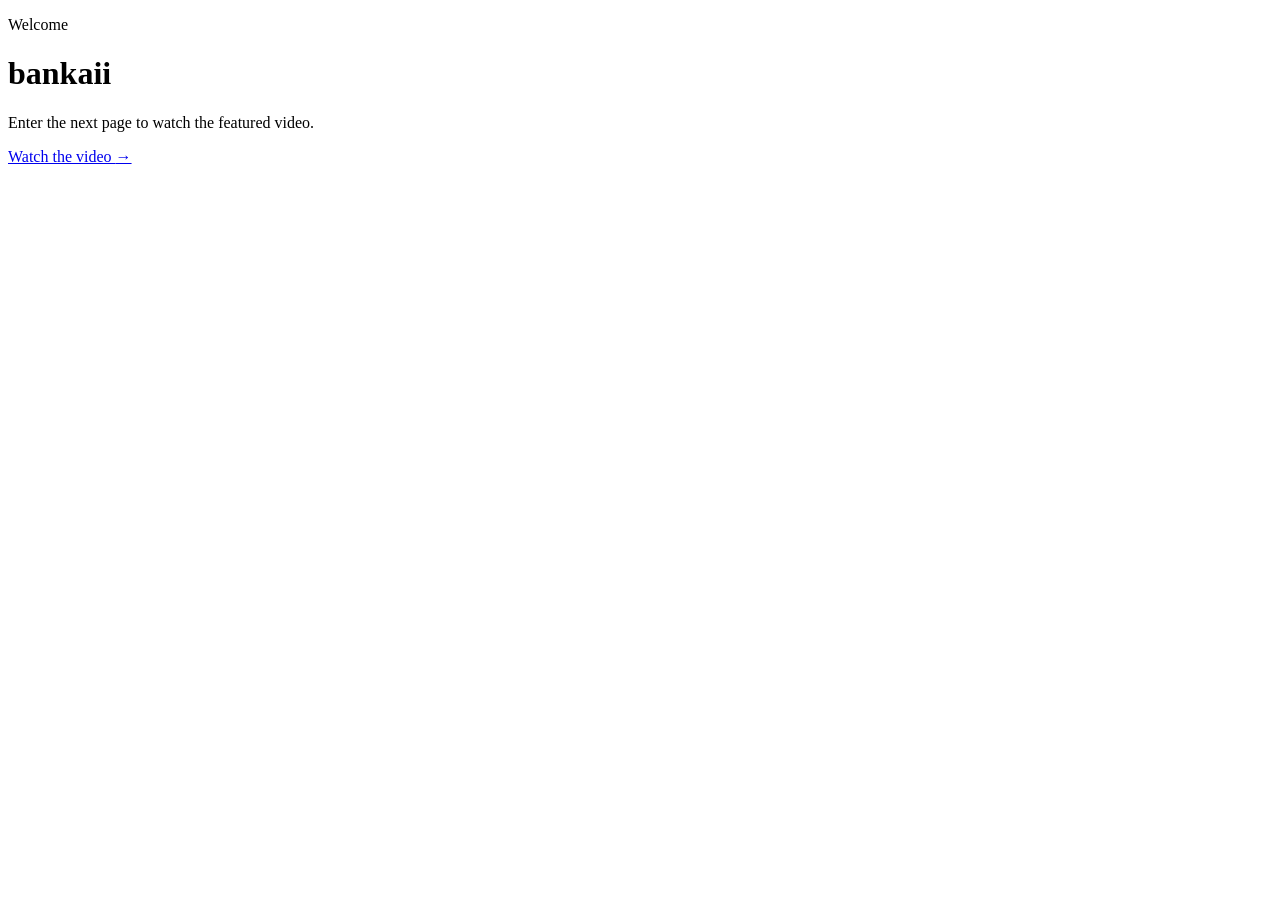
==== index.html @ 15367b5d "Add initial HTML structure for index page" ====
<!DOCTYPE html>
<html lang="en">
<head>
  <meta charset="UTF-8">
  <meta name="viewport" content="width=device-width, initial-scale=1.0">
  <title>bankaii</title>
  <link rel="stylesheet" href="styles.css">
</head>
<body>
  <main class="hero">
    <p class="eyebrow">Welcome</p>
    <h1>bankaii</h1>
    <p class="intro">Enter the next page to watch the featured video.</p>
    <a class="button" href="video.html">Watch the video <span aria-hidden="true">→</span></a>
  </main>
</body>
</html>
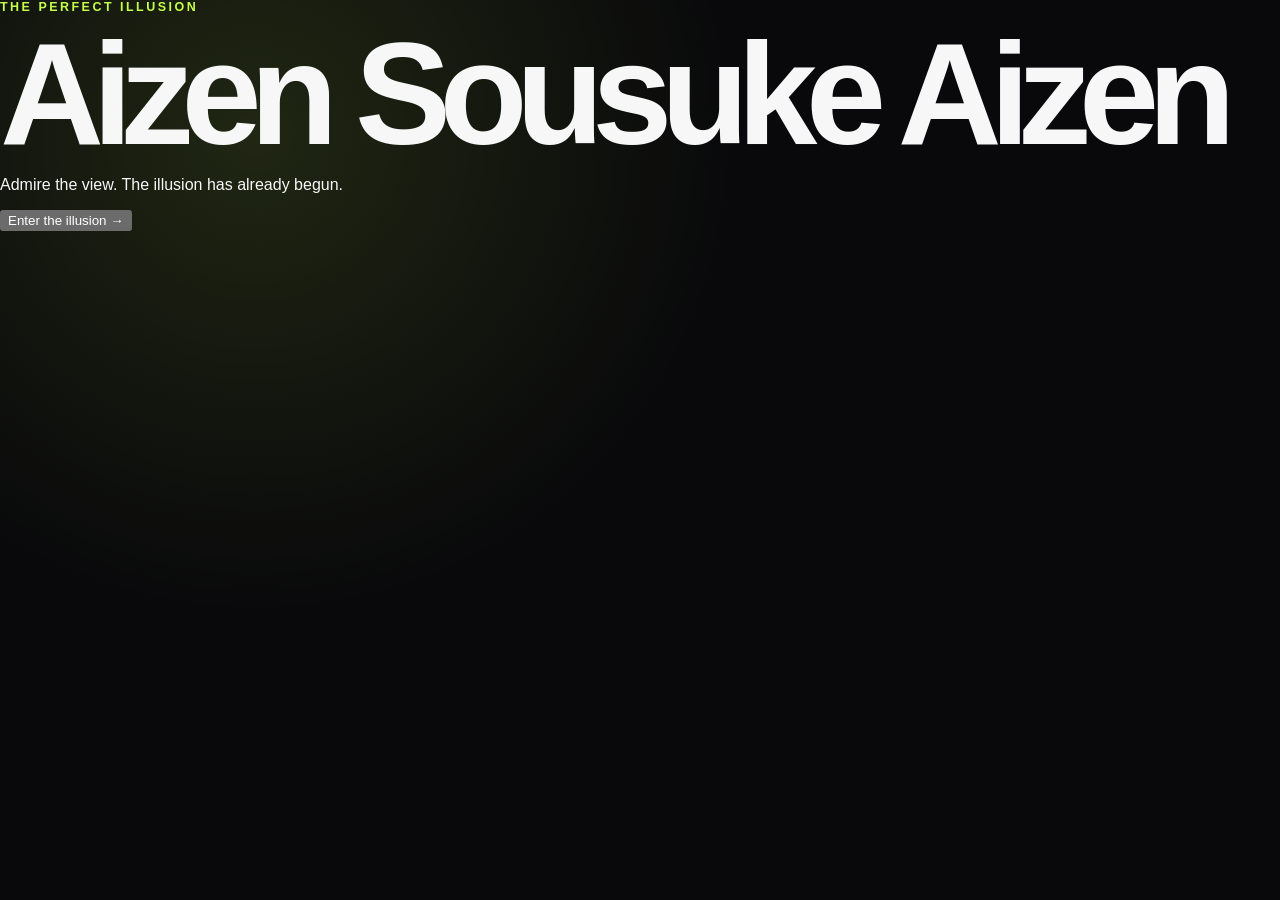
==== commit 97eae69c: "Revise index.html for Aizen Sousuke theme Updated the title and main content to reflect Aizen Sousuk" ====
--- a/index.html
+++ b/index.html
@@ -3,15 +3,57 @@
 <head>
   <meta charset="UTF-8">
   <meta name="viewport" content="width=device-width, initial-scale=1.0">
-  <title>bankaii</title>
+  <title>Aizen Sousuke</title>
   <link rel="stylesheet" href="styles.css">
 </head>
 <body>
-  <main class="hero">
-    <p class="eyebrow">Welcome</p>
-    <h1>bankaii</h1>
-    <p class="intro">Enter the next page to watch the featured video.</p>
-    <a class="button" href="video.html">Watch the video <span aria-hidden="true">→</span></a>
+  <div class="glow glow-one" aria-hidden="true"></div>
+  <div class="glow glow-two" aria-hidden="true"></div>
+
+  <main class="aizen-page">
+    <p class="eyebrow">The perfect illusion</p>
+    <h1>Aizen <span>Sousuke</span> Aizen</h1>
+    <p class="tagline">Admire the view. The illusion has already begun.</p>
+    <button class="enter-button" id="enter-button" type="button">Enter the illusion <span aria-hidden="true">→</span></button>
+    <p class="audio-status" id="audio-status" role="status"></p>
   </main>
+
+  <audio id="voice-one" src="Yokoso-watashi-no-soul-society.mp3" preload="auto"></audio>
+  <audio id="voice-two" src="yare-yare-1.mp3" preload="auto"></audio>
+  <script>
+    const enterButton = document.querySelector('#enter-button');
+    const audioStatus = document.querySelector('#audio-status');
+    const voices = [
+      document.querySelector('#voice-one'),
+      document.querySelector('#voice-two')
+    ];
+
+    let clickCount = 0;
+    let sequenceStarted = false;
+
+    enterButton.addEventListener('click', async () => {
+      clickCount += 1;
+
+      if (clickCount < 3 || sequenceStarted) {
+        return;
+      }
+
+      sequenceStarted = true;
+      enterButton.disabled = true;
+
+      try {
+        await voices[0].play();
+        voices[0].addEventListener('ended', () => voices[1].play(), { once: true });
+        voices[1].addEventListener('ended', () => {
+          window.location.href = 'transition.html';
+        }, { once: true });
+      } catch (error) {
+        enterButton.disabled = false;
+        sequenceStarted = false;
+        audioStatus.textContent = 'Audio could not start. Check the audio files and try again.';
+        console.error('Unable to start background audio:', error);
+      }
+    });
+  </script>
 </body>
 </html>
--- a/styles.css
+++ b/styles.css
@@ -0,0 +1,146 @@
+:root {
+  color-scheme: dark;
+  --background: #09090b;
+  --surface: #15151a;
+  --text: #f7f7f8;
+  --muted: #a4a4ae;
+  --accent: #c5ff4a;
+  --accent-dark: #101300;
+  --border: rgba(255, 255, 255, 0.12);
+}
+
+* {
+  box-sizing: border-box;
+}
+
+body {
+  margin: 0;
+  min-height: 100vh;
+  background:
+    radial-gradient(circle at 20% 15%, rgba(197, 255, 74, 0.12), transparent 30rem),
+    var(--background);
+  color: var(--text);
+  font-family: Arial, Helvetica, sans-serif;
+}
+
+.hero,
+.video-page {
+  width: min(100% - 3rem, 960px);
+  margin: 0 auto;
+}
+
+.hero {
+  min-height: 100vh;
+  display: flex;
+  flex-direction: column;
+  justify-content: center;
+  align-items: flex-start;
+}
+
+.video-page {
+  padding: 3rem 0 5rem;
+}
+
+.eyebrow {
+  margin: 0 0 1rem;
+  color: var(--accent);
+  font-size: 0.78rem;
+  font-weight: 700;
+  letter-spacing: 0.2em;
+  text-transform: uppercase;
+}
+
+h1 {
+  margin: 0;
+  font-size: clamp(4rem, 13vw, 9rem);
+  letter-spacing: -0.08em;
+  line-height: 0.9;
+}
+
+.video-page h1 {
+  margin-bottom: 2.5rem;
+  font-size: clamp(3rem, 8vw, 6rem);
+}
+
+.intro {
+  max-width: 28rem;
+  margin: 1.75rem 0 2.5rem;
+  color: var(--muted);
+  font-size: 1.1rem;
+  line-height: 1.6;
+}
+
+.button,
+.source-link {
+  display: inline-flex;
+  align-items: center;
+  gap: 0.8rem;
+  color: var(--accent-dark);
+  background: var(--accent);
+  border-radius: 999px;
+  font-weight: 700;
+  text-decoration: none;
+  transition: transform 160ms ease, box-shadow 160ms ease;
+}
+
+.button {
+  padding: 1rem 1.35rem;
+}
+
+.button:hover,
+.button:focus-visible {
+  transform: translateY(-2px);
+  box-shadow: 0 0 2rem rgba(197, 255, 74, 0.25);
+}
+
+.back-link {
+  display: inline-block;
+  margin-bottom: 5rem;
+  color: var(--muted);
+  text-decoration: none;
+}
+
+.back-link:hover,
+.back-link:focus-visible,
+.source-link:hover,
+.source-link:focus-visible {
+  color: var(--text);
+}
+
+.video-frame {
+  overflow: hidden;
+  aspect-ratio: 16 / 9;
+  border: 1px solid var(--border);
+  border-radius: 1rem;
+  background: var(--surface);
+  box-shadow: 0 1.5rem 4rem rgba(0, 0, 0, 0.35);
+}
+
+.video-frame iframe {
+  width: 100%;
+  height: 100%;
+  border: 0;
+}
+
+.source-link {
+  margin-top: 1.25rem;
+  padding: 0.8rem 1.1rem;
+  color: var(--text);
+  background: transparent;
+  border: 1px solid var(--border);
+}
+
+@media (max-width: 600px) {
+  .hero,
+  .video-page {
+    width: min(100% - 2rem, 960px);
+  }
+
+  .video-page {
+    padding-top: 1.5rem;
+  }
+
+  .back-link {
+    margin-bottom: 4rem;
+  }
+}
